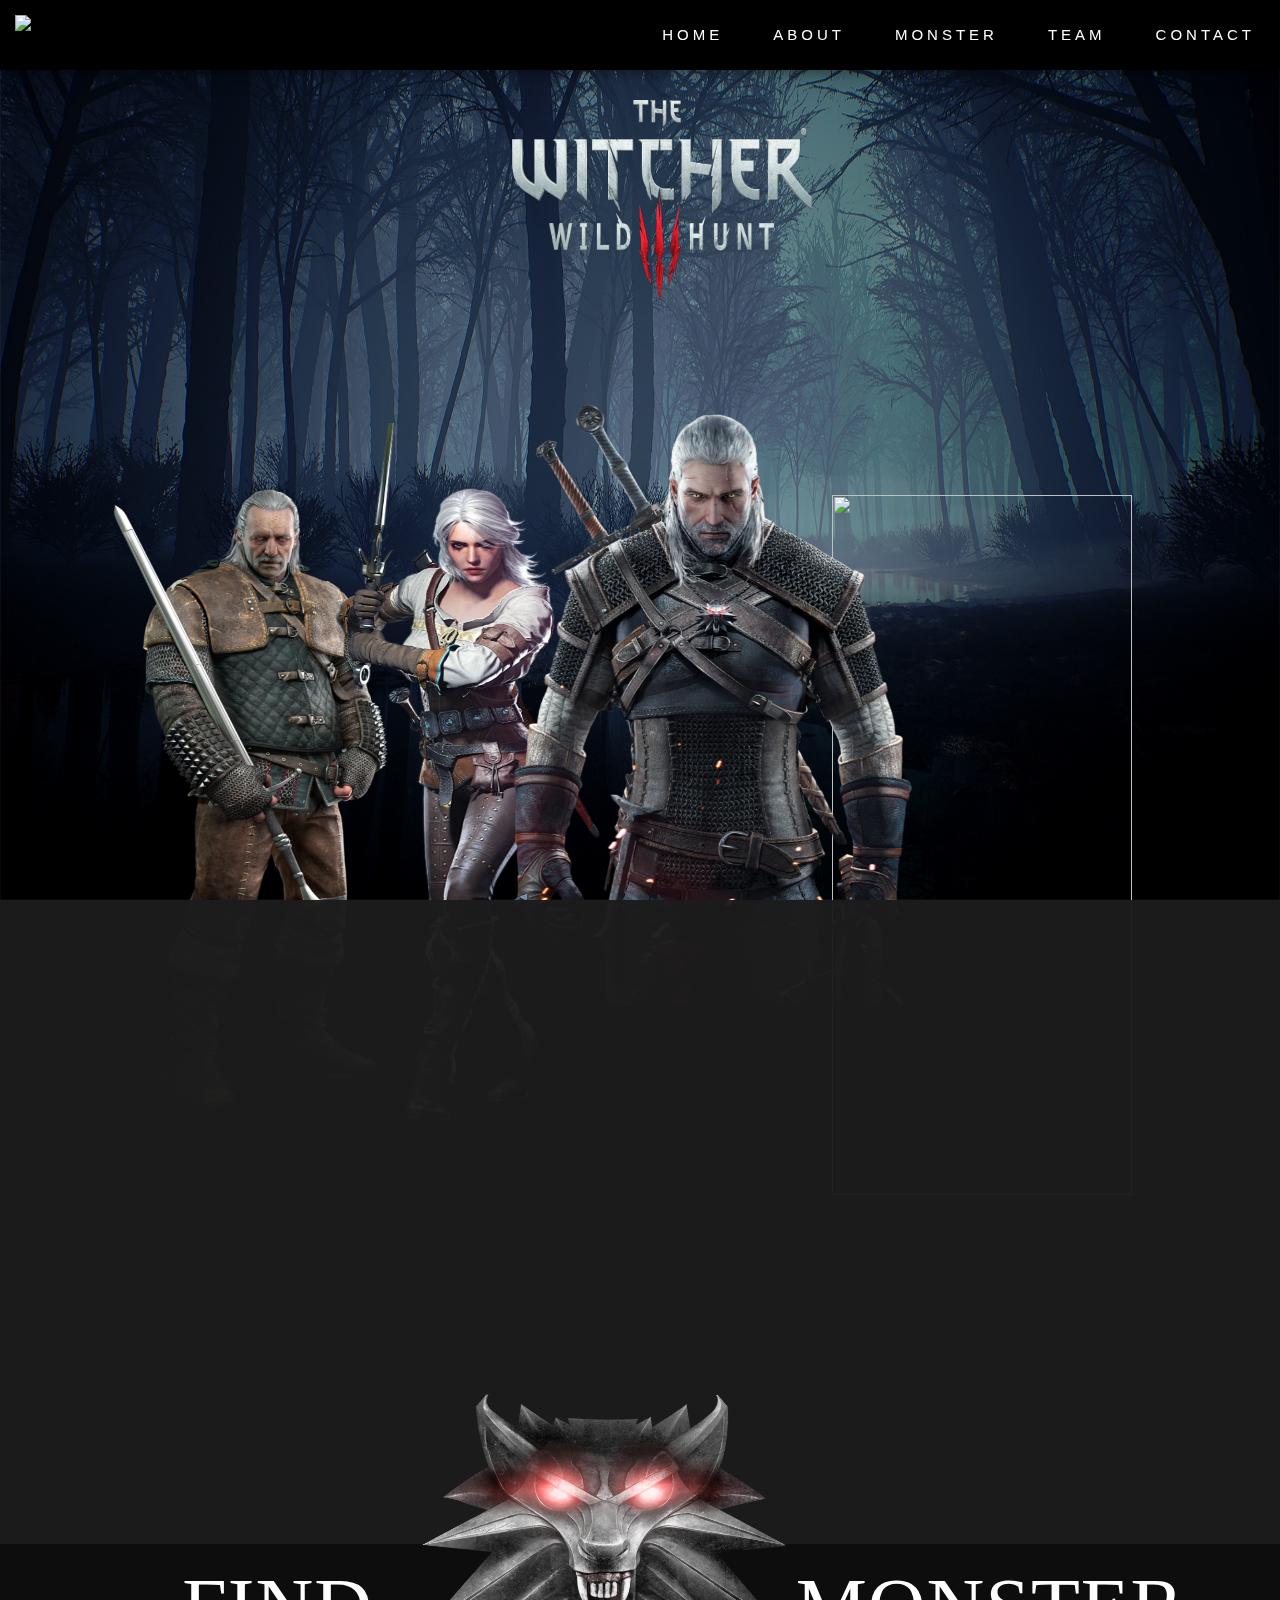
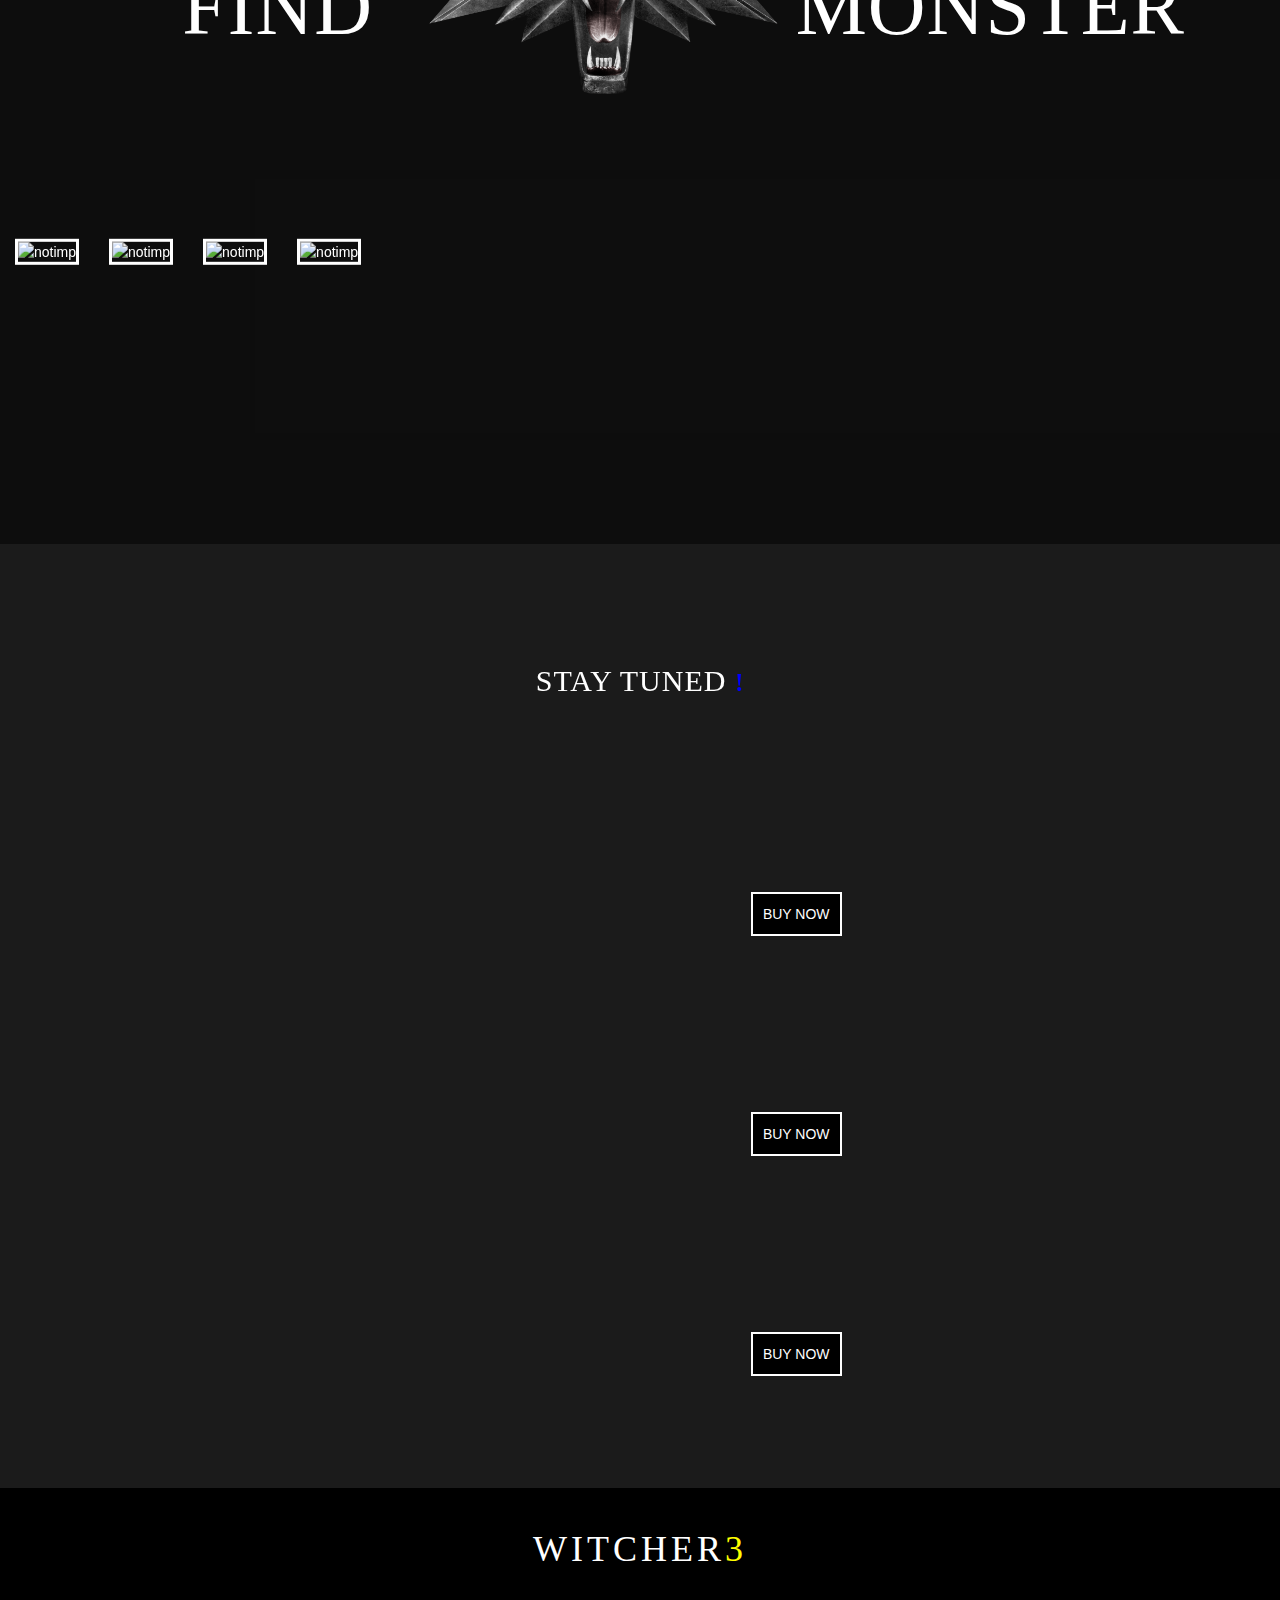
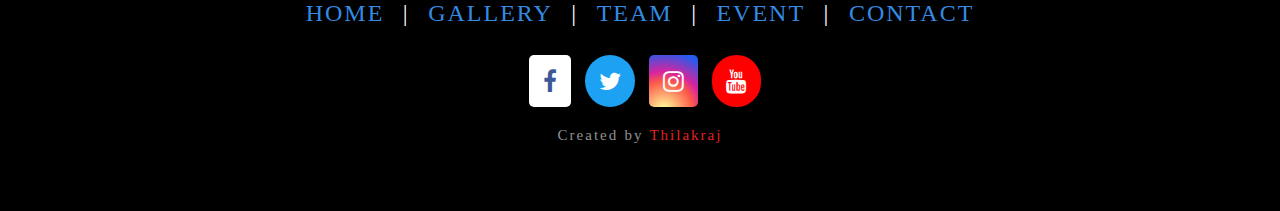
==== index.html @ 4aa7e591 "Initial commit" ====
<!DOCTYPE html>
<html lang="en">

<head>
  <title>Crypto</title>
  <meta charset="utf-8">
  <meta name="viewport" content="width=device-width, initial-scale=1">


  <link rel="stylesheet" href="https://maxcdn.bootstrapcdn.com/bootstrap/3.3.7/css/bootstrap.min.css">
  <script src="https://ajax.googleapis.com/ajax/libs/jquery/3.3.1/jquery.min.js"></script>
  <script src="https://maxcdn.bootstrapcdn.com/bootstrap/3.3.7/js/bootstrap.min.js"></script>
  <link href="http://fonts.googleapis.com/css?family=Cookie" rel="stylesheet" type="text/css">
  <link rel="stylesheet" href="https://cdnjs.cloudflare.com/ajax/libs/font-awesome/4.7.0/css/font-awesome.min.css">
  <link href="https://fonts.googleapis.com/css?family=Unlock" rel="stylesheet">

  <!--THEME-->
  <link rel="stylesheet" href="css/index.css">
  <link rel="stylesheet" href="css/mission.css">
  <link rel="stylesheet" href="css/Expansion.css">
  <link rel="stylesheet" href="css/footer.css">
  <link rel="stylesheet" href="css/parallax.css">


</head>

<body id="page-top">
  <nav class="navbar navbar-default navbar-fixed-top">
    <div class="container-fluid">
      <div class="navbar-header">
        <button type="button" class="navbar-toggle" data-toggle="collapse" data-target="#myNavbar">
        <span class="icon-bar"></span>
        <span class="icon-bar"></span>
        <span class="icon-bar"></span>
      </button>
        <a class="navbar-brand page-scroll" href="#page-top"><img src="images/Frontparallax/Wit_Emb.png" height="240%"/></a>
      </div>
      <div class="borderYtoX collapse navbar-collapse" id="myNavbar">
        <ul class=" nav navbar-nav navbar-right">
          <li><a href="#page-top">HOME</a></li>
          <li><a href="#About">ABOUT</a></li>
          <li><a href="#MISSION">MONSTER</a></li>
          <li><a href="speaker.html">TEAM</a></li>
          <li><a href="contact.html">CONTACT</a></li>
        </ul>
      </div>
    </div>
  </nav>

  <header>
    <img id="layer-bg" class="paralayer" data-offset="0" src="Images/Frontparallax/Witcher_env5.jpg" />
    <img id="layer1" class="paralayer" data-offset="0.4" src="Images/Frontparallax/Witcher_logo.png" />
    <img id="layer2" class="paralayer" data-offset="-0.2" src="Images/Frontparallax/Ciri.png" />
    <img id="layer5" class="paralayer" data-offset="-0.2" src="Images/Frontparallax/Yen.png" />
    <img id="layer3" class="paralayer" data-offset="-0.3" src="Images/Frontparallax/geralt.png" />
    <img id="layer6" class="paralayer" data-offset="-0.1" src="Images/Frontparallax/vesmir.png" />
  </header>

  <div id="About" class="whole_continer">
    <div class="container">
      <div class="about">
        <div class="col-sm-12">
          <br><br><br><br><h1  class="text-center slideanim Gameof" style="color:yellow">GAME OF THE YEAR</h1>
          <p class="text-center slideanimright">The Witcher is a 2015 action role-playing video game developed and published by CD Projekt. Based on The Witcher series of fantasy novels by Polish author Andrzej Sapkowski, it is the sequel to the 2011 game The Witcher 2: Assassins of Kings. Played in an open world with a third-person perspective, players control protagonist Geralt of Rivia, a monster hunter known as a Witcher, who is looking for his missing adopted daughter on the run from the Wild Hunt: an otherworldly force determined to capture and use her powers. Players battle the game's many dangers with weapons and magic, interact with non-player characters, and complete main-story and side quests to acquire experience points and gold, which are used to increase Geralt's abilities and purchase equipment. Its central story has several endings, determined by the player's choices at certain points in the game.
          </p>
          <br>
          <br>
        </div>
      </div>
    </div>


<br>
<br>
    <section id = "MISSION"></section>




    <div class="Mission_container">
      <header class="parallaxcont">
        <div class="layer"></div>
        <div class="content">
          <h1 class="Explore">FIND</h1>
          <span><img src="Images/Frontparallax/Wit_Emb.png" alt="mission"></span>
          <h1 class="Monster">MONSTER</h1>
        </div>
        <div class="content_image">
              <div class="container-fluid">
                <div class="row">
                  <div class="col-md-3 col-xs-2">
                    <img src="images/Monster/Monster1.png" alt="notimp" style="width:100%">
                  </div>
                  <div class="col-md-3 col-xs-2">
                    <img src="images/Monster/Monster3.jpg" alt="notimp" style="width:100%">
                  </div>
                  <div class="col-md-3 col-xs-2">
                    <img src="images/Monster/Monster4.jpg" alt="notimp" style="width:100%">
                  </div>
                  <div class="col-md-3 col-xs-2">
                    <img src="images/Monster/Monster1.png" alt="notimp" style="width:100%">
                  </div>
                </div>
              </div>
        </div>
      </header>
    </div>
    <section id="why_Refine"></section>


    <div class="container-fluid">
      <div class="Expansion">
        <div class="col-sm-12">
          <h1 class="text-center"> STAY TUNED <span id = "mrk" style="color:blue">!</span></h1>

          <div class="row">
            <div class="col-md-3 col-sm-12 text-center slideanim">
              <img src="Images/Other/BAW.jpg" alt="HOS" style="height:200px;width:320px;border-radius:10px">
            </div>
            <div class="col-md-9 col-sm-12 text-center">
              <p class="text-center slideanimright"><span id="HOS" class="inline_heading">BLOOD AND WINE</span> Lorem ipsum dolor sit amet, consectetur adipiscing elit, sed do eiusmod tempor incididunt ut labore et dolore magna aliqua. Ut enim ad minim veniam, quis nostrud exercitation ullamco
                laboris nisi ut aliquip ex ea commodo consequat. Excepteur sint occaecat cupidatat non proident, sunt in culpa qui.
              </p>
              <button type="button" name="button">BUY NOW</button>
            </div>
          </div>

          <div class="row">
            <div class="col-md-3 col-sm-12 text-center slideanim">
              <img src="Images/Other/HOS.jpg" alt="BAW" style="height:200px;width:320px;border-radius:10px">
            </div>
            <div class="col-md-9 col-sm-12 text-center">
              <p class="text-center slideanimright"><span id="BAW" class="inline_heading">HEARTS OF STONE:</span>Lorem ipsum dolor sit amet, consectetur adipiscing elit, sed do eiusmod tempor incididunt ut labore et dolore magna aliqua. Ut enim ad minim veniam, quis nostrud exercitation ullamco
                laboris nisi ut aliquip ex ea commodo consequat. Excepteur sint occaecat cupidatat non proident, sunt in culpa qui.
              </p>
              <button type="button" name="button">BUY NOW</button>
            </div>
          </div>

          <div class="row">
            <div class="col-md-3 col-sm-12 text-center slideanim">
              <img src="Images/Other/BAW.jpg" alt="BAW" style="height:200px;width:320px;border-radius:10px">
            </div>
            <div class="col-md-9 col-sm-12 text-center">
              <p class="text-center slideanimright"><span id="work" class="inline_heading">BLOOD AND WINE:</span>Lorem ipsum dolor sit amet, consectetur adipiscing elit, sed do eiusmod tempor incididunt ut labore et dolore magna aliqua. Ut enim ad minim veniam, quis nostrud exercitation ullamco
                laboris nisi ut aliquip ex ea commodo consequat. Excepteur sint occaecat cupidatat non proident, sunt in culpa qui.
              </p>
              <button type="button" name="button">BUY NOW</button>
            </div>
          </div>

        </div>
      </div>
    </div>
    <section></section>
</div>
<footer class="footer-distributed">

  <div class="container">
    <div class="row">
      <div class="col-md-12 text-center companyhead">
        <div class="space">
          <h3>WITCHER<span>3</span></h3>
          <div class="space">
            <p class="footer-links">
              <a href="#">HOME</a> |
              <a href="#">GALLERY</a> |
              <a href="#">TEAM</a> |
              <a href="#">EVENT</a> |
              <a href="#">CONTACT</a>
            </p>
            <div class="space">
              <div class="footer-icons">

                <a href="#"><i class="fa fa-facebook" style="font-size:24px"></i></a>
                <a href="#"><i class="fa fa-twitter" style="font-size:24px"></i></a>
                <a href="#"><i class="fa fa-instagram" style="font-size:24px"></i></a>
                <a href="#"><i class="fa fa-youtube" style="font-size:24px"></i></a>
                <div class="space">
                </div>
                <p class="footer-company-name">Created by <span>Thilakraj</span></p>
              </div>
            </div>
          </div>
        </div>
      </div>
    </div>
  </div>

</footer>

  <script>
    /*FOR SLIDING THING*/
    $(window).scroll(function() {
      $(".slideanim").each(function() {
        var pos = $(this).offset().top;

        var winTop = $(window).scrollTop();
        if (pos < winTop + 700) {
          $(this).addClass("slide");
        }
      });
    });
  </script>

  <script>
    $(window).scroll(function() {
      $(".slideanimup").each(function() {
        var pos = $(this).offset().top;

        var winTop = $(window).scrollTop();
        if (pos < winTop + 700) {
          $(this).addClass("slideup");
        }
      });
    });
  </script>

  <script>
    $(window).scroll(function() {
      $(".slideanimright").each(function() {
        var pos = $(this).offset().top;

        var winTop = $(window).scrollTop();
        if (pos < winTop + 700) {
          $(this).addClass("slideright");
        }
      });
    });
  </script>

  <script src="https://cdnjs.cloudflare.com/ajax/libs/gsap/1.18.2/TweenMax.min.js"></script>
  <script>
    var layers = [],
      layerElements = document.getElementsByClassName('paralayer'),
      _scrollY = window.scrollY;

    function init() {
      for (var i = 0; i < layerElements.length; i += 1) {
        var el = layerElements[i];
        var offset = layerElements[i].dataset.offset;
        layers.push({
          el: el,
          y: 0,
          offset: offset
        });
      }

      window.addEventListener('scroll', handle_scroll);
      requestAnimationFrame(animate);
    }

    function handle_scroll(e) {
      _scrollY = window.scrollY;
      animateTween();
    }


    function animateTween() {
      for (var i = 0; i < layers.length; i += 1) {
        var oldY = layers[i].y;
        layers[i].y = _scrollY * layers[i].offset;

        TweenMax.to(layers[i].el, 0.5, {
          y: layers[i].y,
          overwrite: 'all'
        });
      }
    }


    function animate() {
      _scrollY = window.scrollY;

      for (var i = 0; i < layers.length; i += 1) {
        var oldY = layers[i].y;
        layers[i].y = _scrollY * layers[i].offset;

        if (oldY !== layers[i].y) {
          layers[i].el.style.transform = 'translateY(' + layers[i].y + 'px)';
        }
      }
      requestAnimationFrame(animate);
    }

    init();
  </script>
</body>

</html>
---- css/index.css ----
body {
  margin: 0;
  padding: 0;
  background: black !important;
  color: white;
}

.navbar {
  margin-bottom: 0;
  background-color: black;
  z-index: 999999;
  border: 0;
  font-size: 15px !important;
  line-height: 1.42857143 !important;
  letter-spacing: 4px;
  color: red;
  box-shadow: 0 4px 8px 0 rgba(0, 0, 0, 0.2), 0 6px 20px 0 rgba(0, 0, 0, 0.19);
  width:100%;
}
.navbar-brand img{
  padding:none;
  margin:none;
  height:250%;
  color: black;
}

.navbar-nav>li {
  padding-left: 10px;
  padding-right: 10px;
  padding-top: 10px;
  padding-bottom: 10px;
}

.navbar-default .navbar-nav>li>a {
  color: white;
  border-bottom: none;
  transition: 10s;

}
.navbar-default .navbar-nav>li>a:hover {
  color: yellow;

}
.navbar-default .navbar-nav>li>a:after {
  display: block;
  position: absolute;
  top: 0;
  left: 0;
  bottom: 0;
  right: 0;
  margin: auto;
  width: 100%;
  height: 1px;
  content: '';
  color: transparent;
  visibility: none;
  opacity: 0;
  z-index: -1;
}
.navbar-default .navbar-nav>li>a,
.navbar-default .navbar-nav>li>a:after,
.navbar-default .navbar-nav>li>a:before {
  transition: all .1s;
}
.navbar-default .navbar-nav>li>a:hover:after {
  opacity: 1;
  visibility: visible;
  height: 100%;
  border-radius: 0px;
  border-bottom: 3px solid yellow;
}
.navbar-default .navbar-navi>li>a {
  margin-top: 5px;
  color:#64C1FF;
  background-color: white;
  border-radius: 10px;
  transition: all 0.3s;
  box-shadow: 0 4px 8px 0 rgba(0, 0, 0, 0.2), 0 6px 20px 0 rgba(0, 0, 0, 0.19);
}
.navbar-default .navbar-navi>li>a:hover {
  color: black;
  box-shadow: none;
  background:yellow;
}
.navbar-default .navbar-navi>li {
  float: right;
  padding-left: 10px;
  padding-right: 10px;
  padding-top: 10px;
  padding-bottom: 10px;
}
.navbar li a, .navbar .navbar-brand {
  color: #fff;
}

@media (max-width: 990px) {
    .navbar-header {
        float: none;
    }
    .navbar-left,.navbar-right {
        float: none !important;
    }
    .navbar-toggle {
        display: block;
    }
    .navbar-collapse {
        border-top: 1px solid transparent;
        box-shadow: inset 0 1px 0 rgba(255,255,255,0.1);
    }
    .navbar-fixed-top {
        top: 0;
        border-width: 0 0 1px;
    }
    .navbar-collapse.collapse {
        display: none!important;
    }
    .navbar-nav {
        float: none!important;
        margin-top: 7.5px;
    }
    .navbar-nav>li {
        float: none;
    }
    .navbar-nav>li>a {
        padding-top: 10px;
        padding-bottom: 10px;
    }
    .collapse.in{
        display:block !important;
    }
}


@media(max-width:480px) {
  .navbar-brand img{
    height: 150%;
  }
}
.whole_continer{
  z-index: 9;
  position: relative;
  background: rgba(28, 28, 28, 0.97);
}
/* CONTENT ABOUT*/
section{
  height: 100px;
}
 h1{
   letter-spacing: 1px;
   font: normal 30px 'Montserrat';
   margin-bottom: 30px;
}
h3{
  letter-spacing: 4px;
  font: normal 28px 'Montserrat';
}
 p{
  margin-top: 0rem;
  line-height: 3.7777rem;
  margin-bottom: 2.7777rem !important;
  word-spacing: 0.5px;
  letter-spacing: 2px;
  font-family: 'PT Sans Narrow', sans-serif;
  font: normal 24px 'Pangolin';
}
@media screen and (min-width: 1000px) {
  .slideanim {
    visibility: hidden;
  }
  .slide {
    animation-name: slide;
    -webkit-animation-name: slide;
    animation-duration: 1s;
    -webkit-animation-duration: 1s;
    visibility: visible;
  }
  @keyframes slide {
    0% {
      opacity: 0;
      transform: translateX(-40%);
    }
    100% {
      opacity: 1;
      transform: translateX(0%);
    }
  }

  @-webkit-keyframes slide {
    0% {
      opacity: 0;
      -webkit-transform: translateX(-40%);
    }
    100% {
      opacity: 1;
      -webkit-transform: translateX(0%);
    }
  }
  /* SLIDE UP*/
  .slideanimup {
    visibility: hidden;
  }
  .slideup {
    animation-name: slideup;
    -webkit-animation-name: slideup;
    animation-duration: 1s;
    -webkit-animation-duration: 1s;
    visibility: visible;
  }
  @keyframes slideup {
    0% {
      opacity: 0;
      transform: translateY(-40%);
    }
    100% {
      opacity: 1;
      transform: translateY(0%);
    }
  }

  @-webkit-keyframes slideup {
    0% {
      opacity: 0;
      -webkit-transform: translateY(-40%);
    }
    100% {
      opacity: 1;
      -webkit-transform: translateY(0%);
    }
  }
  /*SLIDE RIGHT*/
  .slideanimright {
    visibility: hidden;
  }
  .slideright {
    animation-name: slideright;
    -webkit-animation-name: slideright;
    animation-duration: 1s;
    -webkit-animation-duration: 1s;
    visibility: visible;
  }
  @keyframes slideright {
    0% {
      opacity: 0;
      transform: translateX(40%);
    }
    100% {
      opacity: 1;
      transform: translateX(0%);
    }
  }

  @-webkit-keyframes slideright {
    0% {
      opacity: 0;
      -webkit-transform: translateX(40%);
    }
    100% {
      opacity: 1;
      -webkit-transform: translateX(0%);
    }
  }
}
@media screen and (max-width: 667px) {
    body {
        overflow-x: hidden !important;
    }
    .container {
        max-width: 100% !important;
        overflow-x: hidden !important;
    }
}
@media screen and (max-width: 920px) {
    body {
        overflow-x: hidden !important;
    }
    .container {
        max-width: 100% !important;
        overflow-x: hidden !important;
    }
}
@media(max-width:500px) {
  .about p{
    font-size: 20px;
    letter-spacing: 0.5px;
    line-height: 1em ;
  }
  .about h1{
    letter-spacing: 1px;
    font-size: 2em;
    margin-bottom: 30px;
 }
 .about h3{
   letter-spacing: 4px;
   font: normal 28px 'Montserrat';
 }
 section{
   height:50px;
 }
}
---- css/mission.css ----
html, body {
  margin: 0;
}
.Mission_container{
  position: relative;
}
.parallaxcont {
  height: 600px;
  background-image: url("../Images/Other/background.jpg");
  background-attachment: fixed;
  background-position: top center;
  background-size: cover;
  width: 100%;
  margin: none;
  padding: none;
  z-index: 8;
}

.layer {
  background-color: rgba(0, 0, 0, 0.5);
  position: absolute;
  top: 0;
  left: 0;
  width: 100%;
  height: 100%;
  margin: none;
  padding: none;
}
.content span img{
  color: white;
  position: absolute;
  height:300px;
  top: 20%;
  left: 50%;
  transform: translate(-60%, -90%);
  color: white;
  font-size: 60px;
  margin: none;
  padding: none;
}
.content  .Explore{
  position: absolute;
  color: white;
  font-size: 80px;
  transform: translate(-240%, -200%);
  top:30%;
  left: 50%;
}
.content  .Monster{
  position: absolute;
  color: white;
  font-size: 80px;
  transform: translate(40%, -200%);
  top:30%;
  left: 50%;
}
.content_image{
  padding: 0;
  position: absolute;
  color: white;
  transform: translateY(-20%);
  top: 50%;
  margin: 0
}
.content_image img{
  height: 200px;
  border: 3px solid white;
}

.content_image img:hover{
  box-shadow: 6px 4px 5px #4f4f4f;
  transform: scale(1.1);
}
@media(max-width:980px) {
.content span img{
  transform: translate(-50%, -135%);
  height: 250px;
}
.content  .Explore{
  font-size: 60px;
  transform: translate(-210%, -300%);
}
.content  .Monster{
  font-size: 60px;
  transform: translate(20%, -300%);
}
.content_text h3{
  transform: translate(-50%, -10%);
  top:50%;
  left: 50%;
  font-size: 20px;
}
}
@media(max-width:500px) {
  .parallaxcont {
    height: 400px;
    padding: none !important;
    margin: none !important;
  }

  .content span img{
    transform: translate(-50%, -100%);
    height: 100px;
  }
  .content  .Explore{
    font-size: 25px;
    transform: translate(-200%, -200%);
  }
  .content  .Monster{
    font-size: 25px;
    transform: translate(20%, -200%);
  }
  }
---- css/Expansion.css ----
.Expansion  span{
  font-size: 25px;
  font-weight: bold;
}
.Expansion img{
  margin: 10px;
}

button{
  color: white;
  padding:10px 10px 10px 10px;
  border: 2px solid white;
  background-color: black;
}
button:hover{
  color: black;
  background-color: white;
}
#BAW{
  color: green;
}
#HOS{
  color: rgb(194, 23, 76);
}
#work{
  color: orange;
}
#mrk{
  font-weight: bold;
}

@media(max-width:500px) {
  .Expansion span{
    font-size: 20px;
  }
  .Expansion p{
    font-size: 20px;
    letter-spacing: 0.5px;
    line-height: 1em ;
  }
  .Expansion h1{
    letter-spacing: 1px;
    font-size: 2em;
    margin-bottom: 30px;
 }
 .Expansion h3{
   letter-spacing: 4px;
   font: normal 28px 'Montserrat';
 }
}
---- css/footer.css ----
footer {
  background: black;
  color: white;
  padding: 40px 0;
  bottom: 0;
  width: 100%;
}

footer a:hover {
  text-decoration: none;
}

.space {
  margin-bottom: 20px;
}
.space .footer-links a{
  color: #338be3;
  margin-left: 10px;
  margin-right: 10px;
}
.space .footer-links a:hover{
  color: white;
}
.footer-distributed h3 {
  color: #ffffff;
  font: normal 36px 'Pangolin';
  margin: 0;
}

.fa-facebook {
  color: #3B5998;
  padding: 14px;
  background: white;
  border-radius: 5px;
  margin-left: 10px;
}

.fa-twitter {
  color: white;
  padding: 14px;
  background: #1DA1F2;
  border-radius: 50%;
  margin-left: 10px;
}

.fa-instagram {
  color: white;
  padding: 14px;
  background: radial-gradient(circle at 30% 107%, #fdf497 0%, #fdf497 5%, #fd5949 45%, #d6249f 60%, #285AEB 90%);
  border-radius: 5px;
  margin-left: 10px;
}

.fa-youtube {
  color: white;
  padding: 14px;
  background: red;
  border-radius: 200px;
  margin-left: 10px;
}

.fa:hover {
  background: white;
  color: black;
}
.footer-distributed h3{
  margin-bottom: 30px;
}

.footer-distributed h3 span {
  color: yellow;

}

.footer-distributed .footer-company-name {
  color: #8f9296;
  font-size: 15px;
  font-weight: normal;
  margin: 0;
}

.footer-distributed .footer-company-name span {
  color: #e22222;
  font-size: 15px;
  font-weight: normal;
  margin: 0;
}


@media(max-width:980px) {
  .content h1 {
    font-size: 30px;
  }
   .heading {
    font-size: 30px;
  }
  .fa-problem i{
    margin-left: 5px;
    margin-top:18px;
    margin-right: 10px;
    padding: 20px;
    font-size: 20px;
}
.for-contact h3{
  font-size: 20px;
  font-weight: bold;
  border-radius: 0;
}
#phone-number{
  background-color: #dedede;
}
#email_id{
  background-color: #dedede;
  right: 50px;
}
}


@media(max-width:500px) {
  .form-group{
   font-size: 18px;
  }
  .for-contact h3{
    font-size: 16px;
    font-weight: bold;
    border-radius: 0;
  }
  #phone-number{
    background-color: #dedede;
  }
  #email_id{
    background-color: #dedede;
    right: 50px;
  }
  .content h1 {
    font-size: 23px;
    font-weight: bold;
  }
  .parallaxcont {
    height: 300px;
    padding:none;
    margin:none;
  }
  .heading {
    font-size: 25px;
    padding:20px;
  }
.container_map #return-to-top {
  top: 270px;
  left: 50%;
}
.contact .contact-info{
  margin-top: 20px;
}
}
---- css/parallax.css ----
header{
  position: relative;
  height: 100vh;
  z-index: -5;
}
.Gameof{
  border-bottom: 2px solid yellow;
}
#layer-bg{
  height: 100vh;
}
#layer1{
  z-index: 1;
  left:40%;
  top: 100px;
  width:300px;
  height: 200px;
  margin: 0 auto;
}
#layer2{
  z-index: 1;
    left:20%;
    top:47%;
    width:400px;
    height: 700px;
}
#layer5{
  z-index: 1;
    left:65%;
    top:55%;
    width:300px;
    height: 700px;
}
#layer6{
  z-index: 0;
    left:5%;
    top:50%;
    width:400px;
    height: 700px;
}
#layer3{
    z-index: 2;
  width:400px;
  height: 600px;
  top: 45%;
  left:40%;

}

.paralayer{
  width:100%;
  position: absolute;
  bottom: 0;
  left: 0;
  will-change: transform;
}
@media (max-width:500px) {
  #layer1{
    top: 30%;
    left: 10%;
    width:200px;
    height: 100px;
  }

  #layer2{
    top: 10%;
    width:100px;
    height: 300px;
  }
  #layer3{
    top: 55%;
    width:100px;
    height: 200px;
  }
  #layer4{
    top: 50%;
    width:200px;
    height: 300px;
  }
  #layer5{
    top: 0%;
    width:200px;
    height: 600px;
  }
  #layer6{
    top: 65%;
    width:300px;
    height: 600px;
  }
}
@media screen and (max-width: 920px) {
  #layer1{
    top: 20%;
    left:30%;
  }

  #layer2{
    top: 60%;
    width:300px;
    height: 600px;
  }
  #layer3{
    top: 65%;
    width:300px;
    height: 400px;
  }
  #layer4{
    top: 50%;
    width:200px;
    height: 400px;
  }
  #layer5{
    top: 67%;
    width:200px;
    height: 600px;
  }
  #layer6{
    top: 65%;
    width:300px;
    height: 600px;
  }
 }
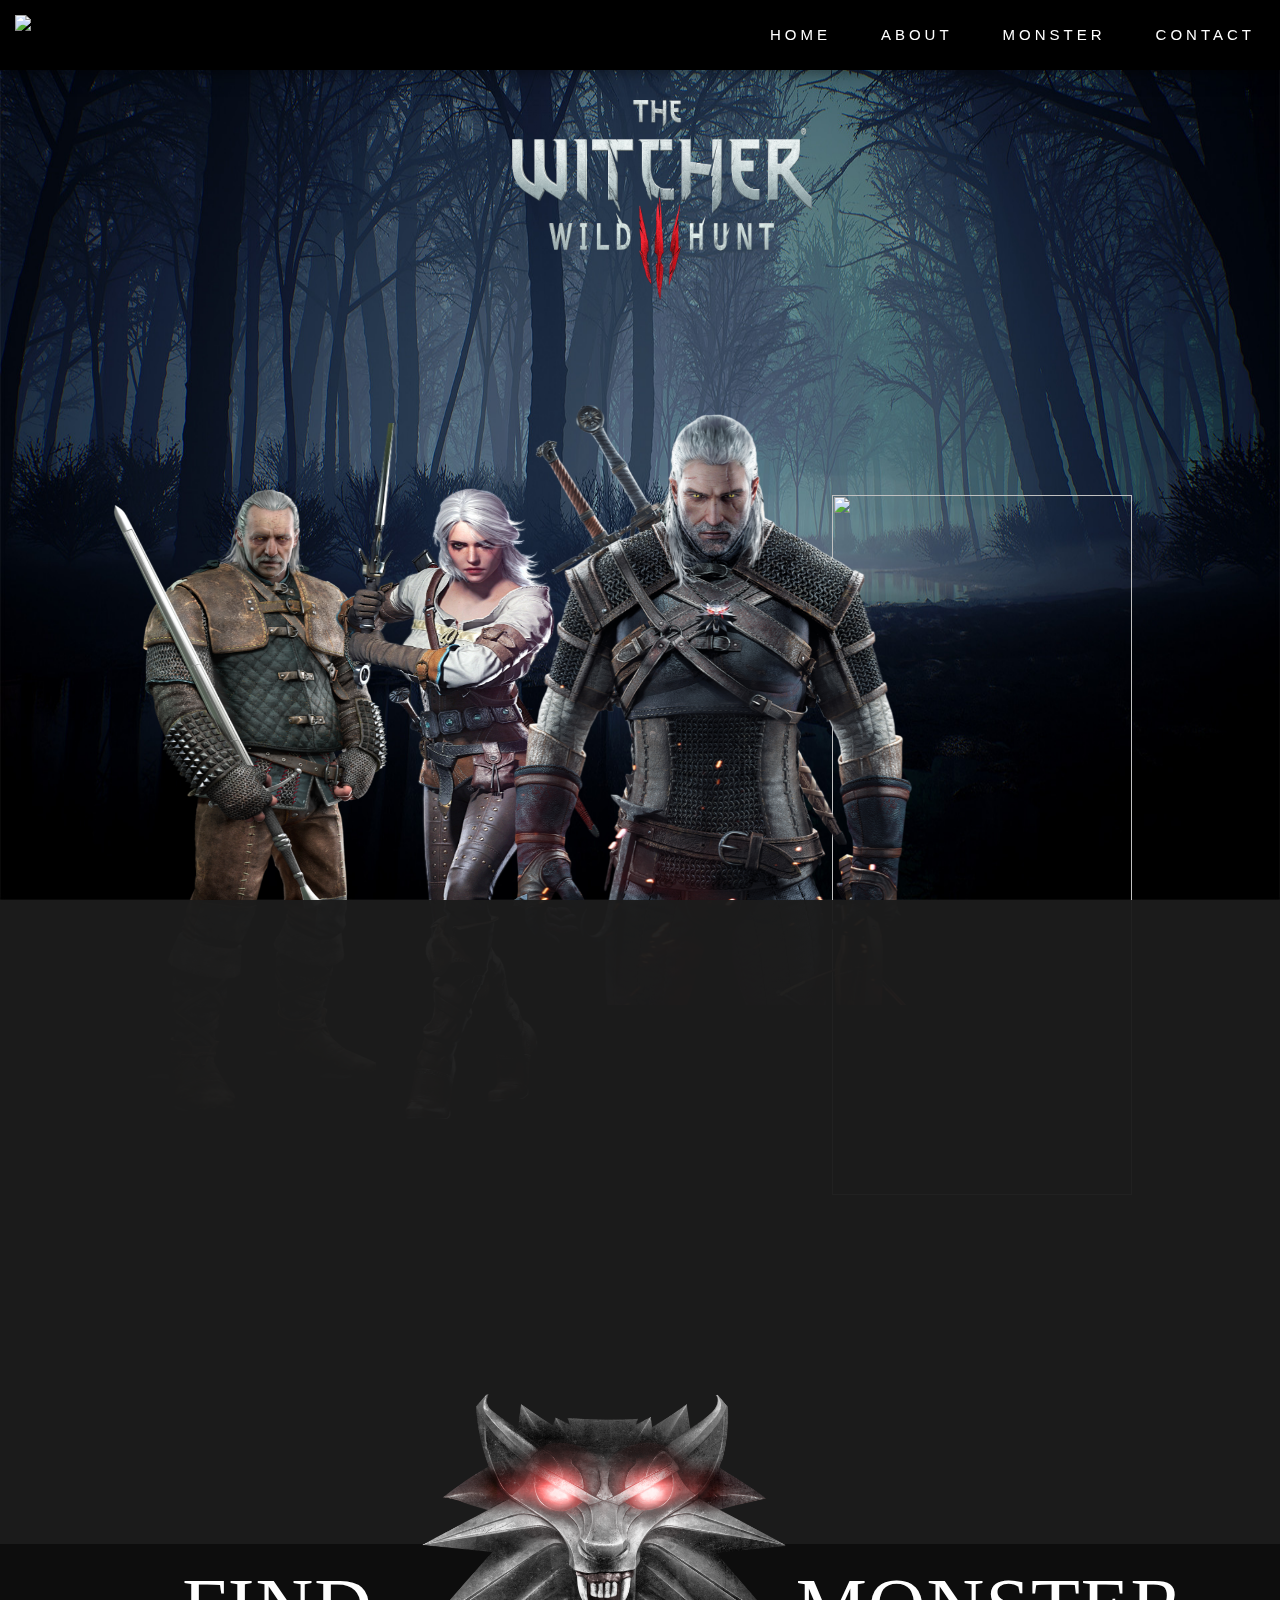
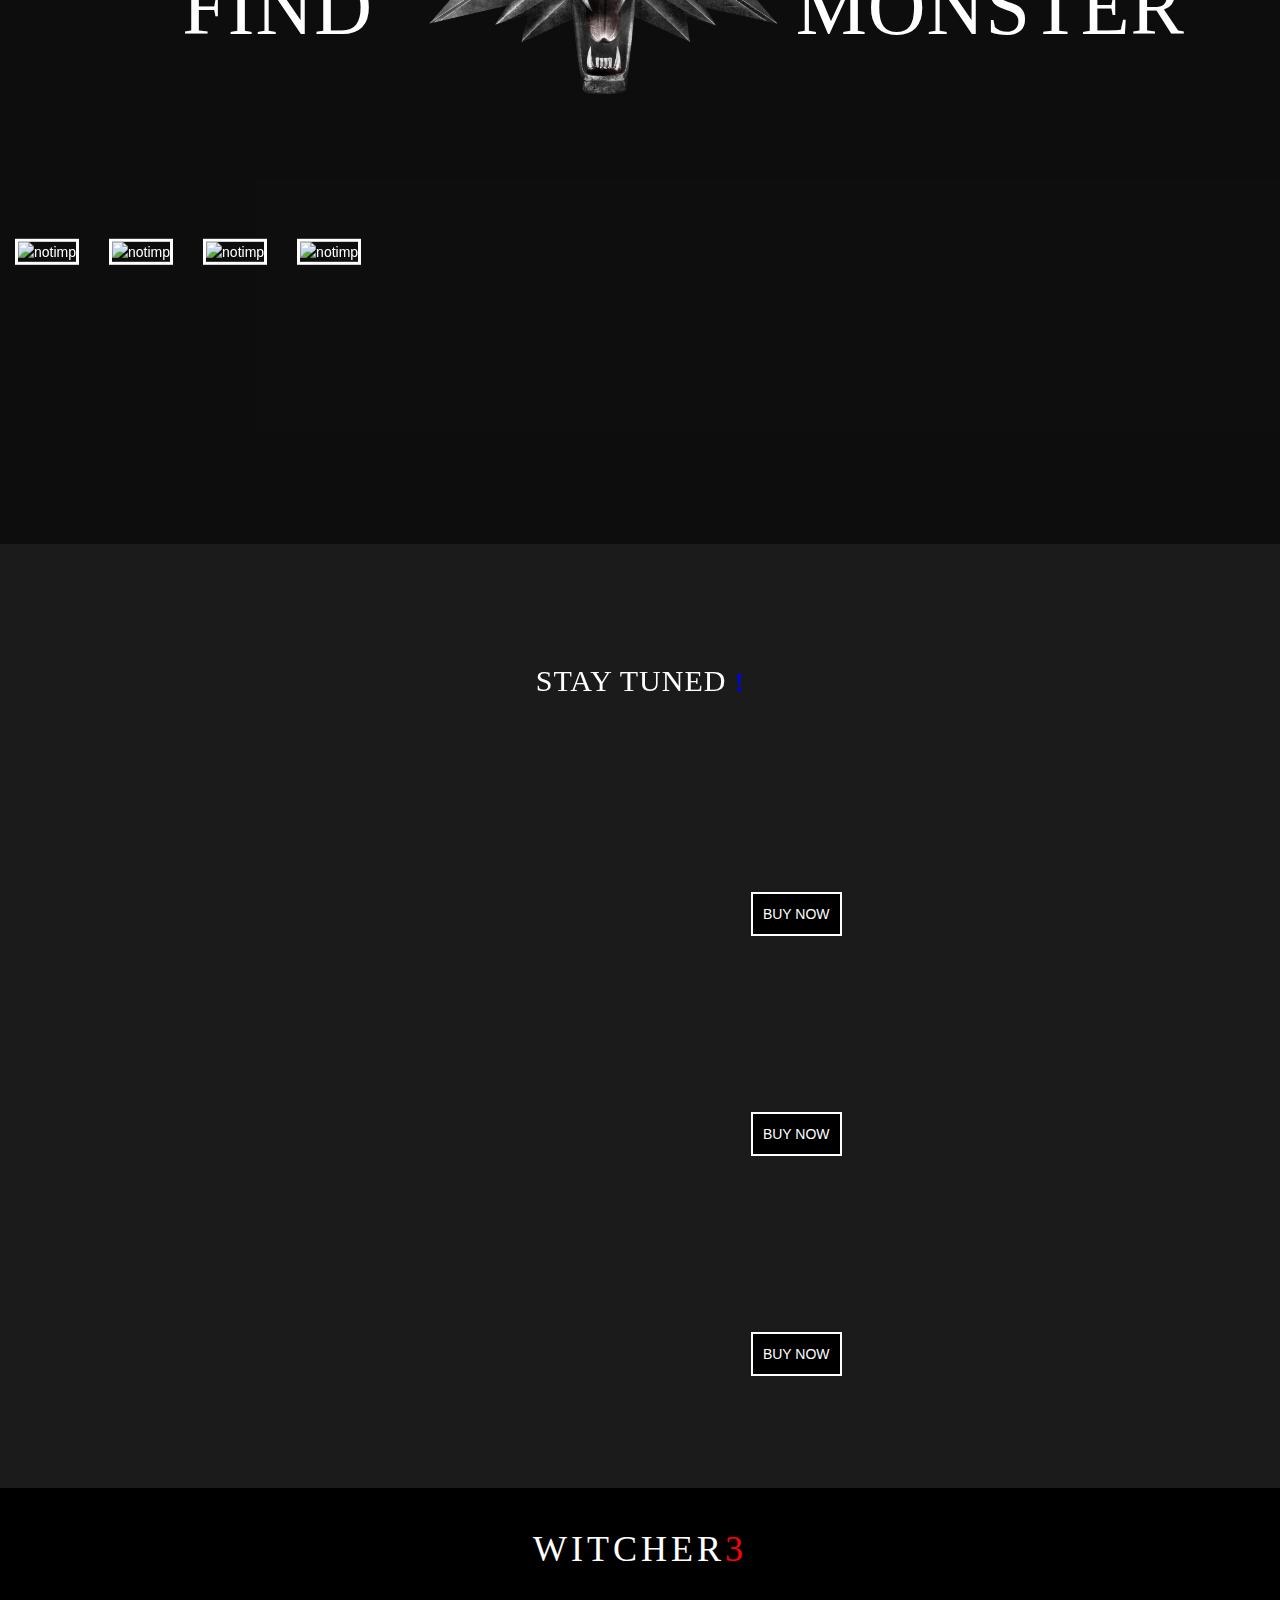
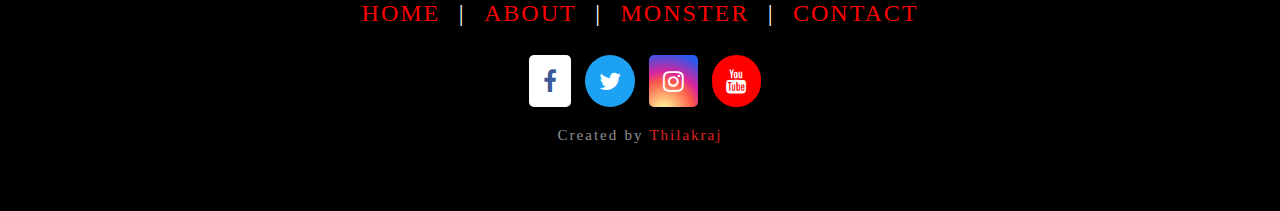
==== commit 25e29e3b: ".." ====
--- a/index.html
+++ b/index.html
@@ -2,7 +2,7 @@
 <html lang="en">
 
 <head>
-  <title>Crypto</title>
+  <title>WITCHER</title>
   <meta charset="utf-8">
   <meta name="viewport" content="width=device-width, initial-scale=1">
 
@@ -40,7 +40,6 @@
           <li><a href="#page-top">HOME</a></li>
           <li><a href="#About">ABOUT</a></li>
           <li><a href="#MISSION">MONSTER</a></li>
-          <li><a href="speaker.html">TEAM</a></li>
           <li><a href="contact.html">CONTACT</a></li>
         </ul>
       </div>
@@ -88,16 +87,16 @@
         <div class="content_image">
               <div class="container-fluid">
                 <div class="row">
-                  <div class="col-md-3 col-xs-2">
+                  <div class="col-md-3 col-xs-6">
                     <img src="images/Monster/Monster1.png" alt="notimp" style="width:100%">
                   </div>
-                  <div class="col-md-3 col-xs-2">
+                  <div class="col-md-3 col-xs-6">
                     <img src="images/Monster/Monster3.jpg" alt="notimp" style="width:100%">
                   </div>
-                  <div class="col-md-3 col-xs-2">
+                  <div class="col-md-3 col-xs-6">
                     <img src="images/Monster/Monster4.jpg" alt="notimp" style="width:100%">
                   </div>
-                  <div class="col-md-3 col-xs-2">
+                  <div class="col-md-3 col-xs-6">
                     <img src="images/Monster/Monster1.png" alt="notimp" style="width:100%">
                   </div>
                 </div>
@@ -163,11 +162,10 @@
           <h3>WITCHER<span>3</span></h3>
           <div class="space">
             <p class="footer-links">
-              <a href="#">HOME</a> |
-              <a href="#">GALLERY</a> |
-              <a href="#">TEAM</a> |
-              <a href="#">EVENT</a> |
-              <a href="#">CONTACT</a>
+              <a href="index.html">HOME</a> |
+              <a href="#About">ABOUT</a> |
+              <a href="#MISSION">MONSTER</a> |
+              <a href="contact.html">CONTACT</a>
             </p>
             <div class="space">
               <div class="footer-icons">
--- a/css/index.css
+++ b/css/index.css
@@ -1,7 +1,7 @@
 body {
   margin: 0;
   padding: 0;
-  background: black !important;
+  background: black;
   color: white;
 }
 
--- a/css/mission.css
+++ b/css/mission.css
@@ -97,7 +97,10 @@
     padding: none !important;
     margin: none !important;
   }
-
+  .content_image img{
+    height:70px;
+    margin-bottom: 5px;
+  }
   .content span img{
     transform: translate(-50%, -100%);
     height: 100px;
--- a/css/Expansion.css
+++ b/css/Expansion.css
@@ -33,6 +33,9 @@
   .Expansion span{
     font-size: 20px;
   }
+  .Expansion img{
+    right: 30px;
+  }
   .Expansion p{
     font-size: 20px;
     letter-spacing: 0.5px;
--- a/css/footer.css
+++ b/css/footer.css
@@ -14,7 +14,7 @@
   margin-bottom: 20px;
 }
 .space .footer-links a{
-  color: #338be3;
+  color: red;
   margin-left: 10px;
   margin-right: 10px;
 }
@@ -68,7 +68,7 @@
 }
 
 .footer-distributed h3 span {
-  color: yellow;
+  color: red;
 
 }
 
--- a/css/parallax.css
+++ b/css/parallax.css
@@ -68,9 +68,9 @@
     height: 300px;
   }
   #layer3{
-    top: 55%;
+    top: 40%;
     width:100px;
-    height: 200px;
+    height: 100px;
   }
   #layer4{
     top: 50%;
